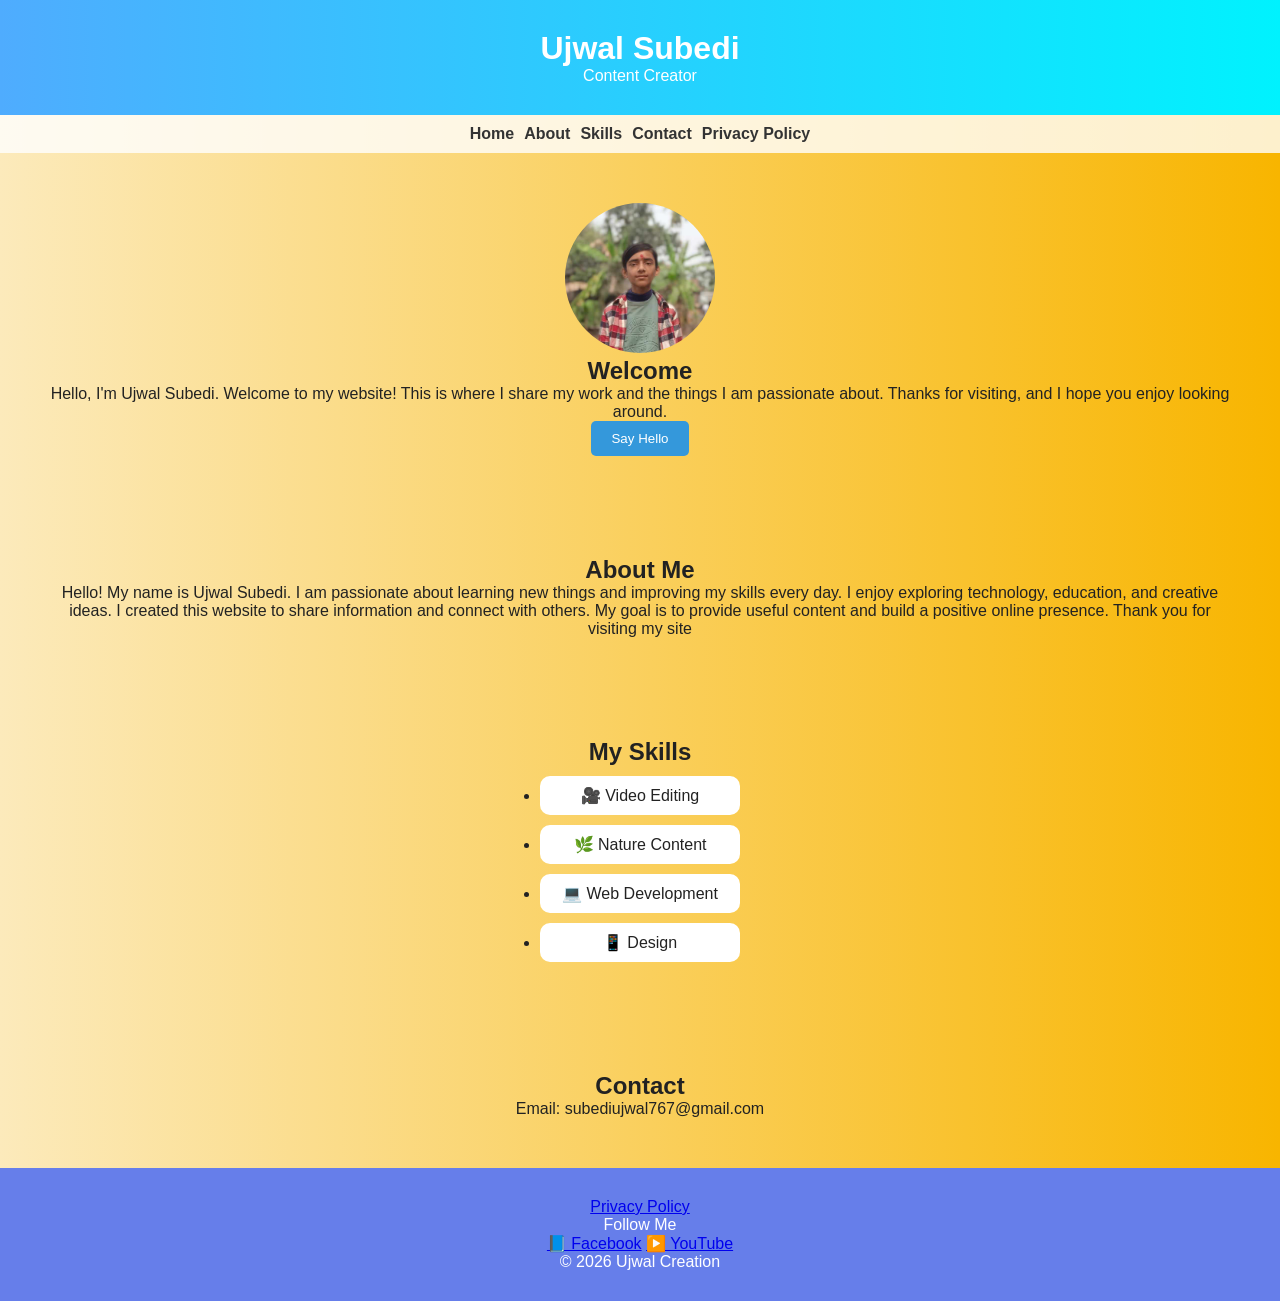
==== index.html @ 62c95f6c "Update index.html" ====
<!DOCTYPE html>
<html lang="en">
<head>
  <meta charset="UTF-8">
  <meta name="viewport" content="width=device-width, initial-scale=1.0">
  <meta name="google-site-verification" content="CUhHpxU7GvBj4afy13xxqSG-assstntsEF9IXBotIX8" />
 <title>Ujwal Subedi - Personal Website </title>
  <meta name="description" content="Official website of Ujwal Subedi from Nepal. Explore my skills, projects and creativity.">
  <link rel="icon" type="image/png" href="favicon.png">
  <link rel="stylesheet" href="style.css">
</head>
<body>

<div id="progress"></div>

<header>
  <h1>Ujwal Subedi</h1>
  <p id="typing"></p>
</header>

<nav>
  <a href="https:/ujwal-subedi.github.io/index1.html">Home</a>
  <a href="#about">About</a>
  <a href="#skills">Skills</a>
  <a href="#contact">Contact</a>
  <a href="privacy.html">Privacy Policy</a>
</nav>

<section id="home">
  <img src="favicon.png" class="center-image">
  <h2>Welcome</h2>
  <p>Hello, I'm Ujwal Subedi.
Welcome to my website! This is where I share my work and the things I am passionate about. Thanks for visiting, and I hope you enjoy looking around.</p>
  <button onclick="showMessage()">Say Hello</button>
</section>

<section id="about">
  <h2>About Me</h2>
  <p>Hello! My name is Ujwal Subedi. I am passionate about learning new things and improving my skills every day. I enjoy exploring technology, education, and creative ideas.

I created this website to share information and connect with others. My goal is to provide useful content and build a positive online presence.

Thank you for visiting my site</p>
</section>

<section id="skills">
  <h2>My Skills</h2>
  <ul>
    <li>🎥 Video Editing</li>
    <li>🌿 Nature Content</li>
    <li>💻 Web Development</li>
    <li>📱 Design</li>
  </ul>
</section>

<section id="contact">
  <h2>Contact</h2>
  <p>Email: subediujwal767@gmail.com</p>
</section>

<footer>
  <a href="privacy.html">Privacy Policy</a>
  <p>Follow Me</p>
  <div class="social">
    <a href="https://www.facebook.com/Mr.ujwalsubedi">📘 Facebook</a>
    <a href="https://www.youtube.com/@Mr.ujwalsubedi">▶️ YouTube</a>
  </div>
  <p>© 2026 Ujwal Creation</p>
</footer>

<button id="topBtn" onclick="topFunction()">↑</button>

<script src="script.js"></script>
</body>
</html>
---- style.css ----
*{
  margin:0;
  padding:0;
  box-sizing:border-box;
  font-family:Arial;
  scroll-behavior:smooth;
}
.center-image {
    width: 150px;
    height: 150px;
    border-radius: 100px; /* makes circle */
    position: center;
    right: 20px;
    top: 20px;
    object-fit: cover;
}
body{
  background: linear-gradient(to right,#fceabb,#f8b500);
  color:#222;
}

/* progress bar */
#progress{
  position:fixed;
  top:0;
  left:0;
  height:4px;
  width:0%;
  background:red;
}

/* header */
header{
  text-align:center;
  padding:30px;
  background:linear-gradient(to right,#4facfe,#00f2fe);
  color:white;
}

/* nav */
nav{
  display:flex;
  justify-content:center;
  flex-wrap:wrap;
  gap:10px;
  padding:10px;
  background:#ffffffcc;
}

nav a{
  text-decoration:none;
  color:#333;
  font-weight:bold;
}

/* sections */
section{
  padding:50px;
  text-align:center;
  opacity:0;
  transform:translateY(30px);
  transition:1s;
}

section.show{
  opacity:1;
  transform:translateY(0);
}
button {
    background-color: #3498db;
    color: white;
    padding: 10px 20px;
    border: none;
    border-radius: 5px;
    cursor: pointer;
    transition: 0.3s;
}

/* Hover Animation */
button:hover {
    background-color: #2ecc71;
    transform: scale(1.1);
}

/* skills */
ul li{
  background:white;
  margin:10px auto;
  padding:10px;
  width:200px;
  border-radius:10px;
}

/* footer */
footer{
  text-align:center;
  background:#667eea;
  color:white;
  padding:30px;
}

/* back to top */
#topBtn{
  position:fixed;
  bottom:20px;
  right:20px;
  display:none;
  padding:10px;
  border-radius:50%;
  background:red;
  color:white;
}
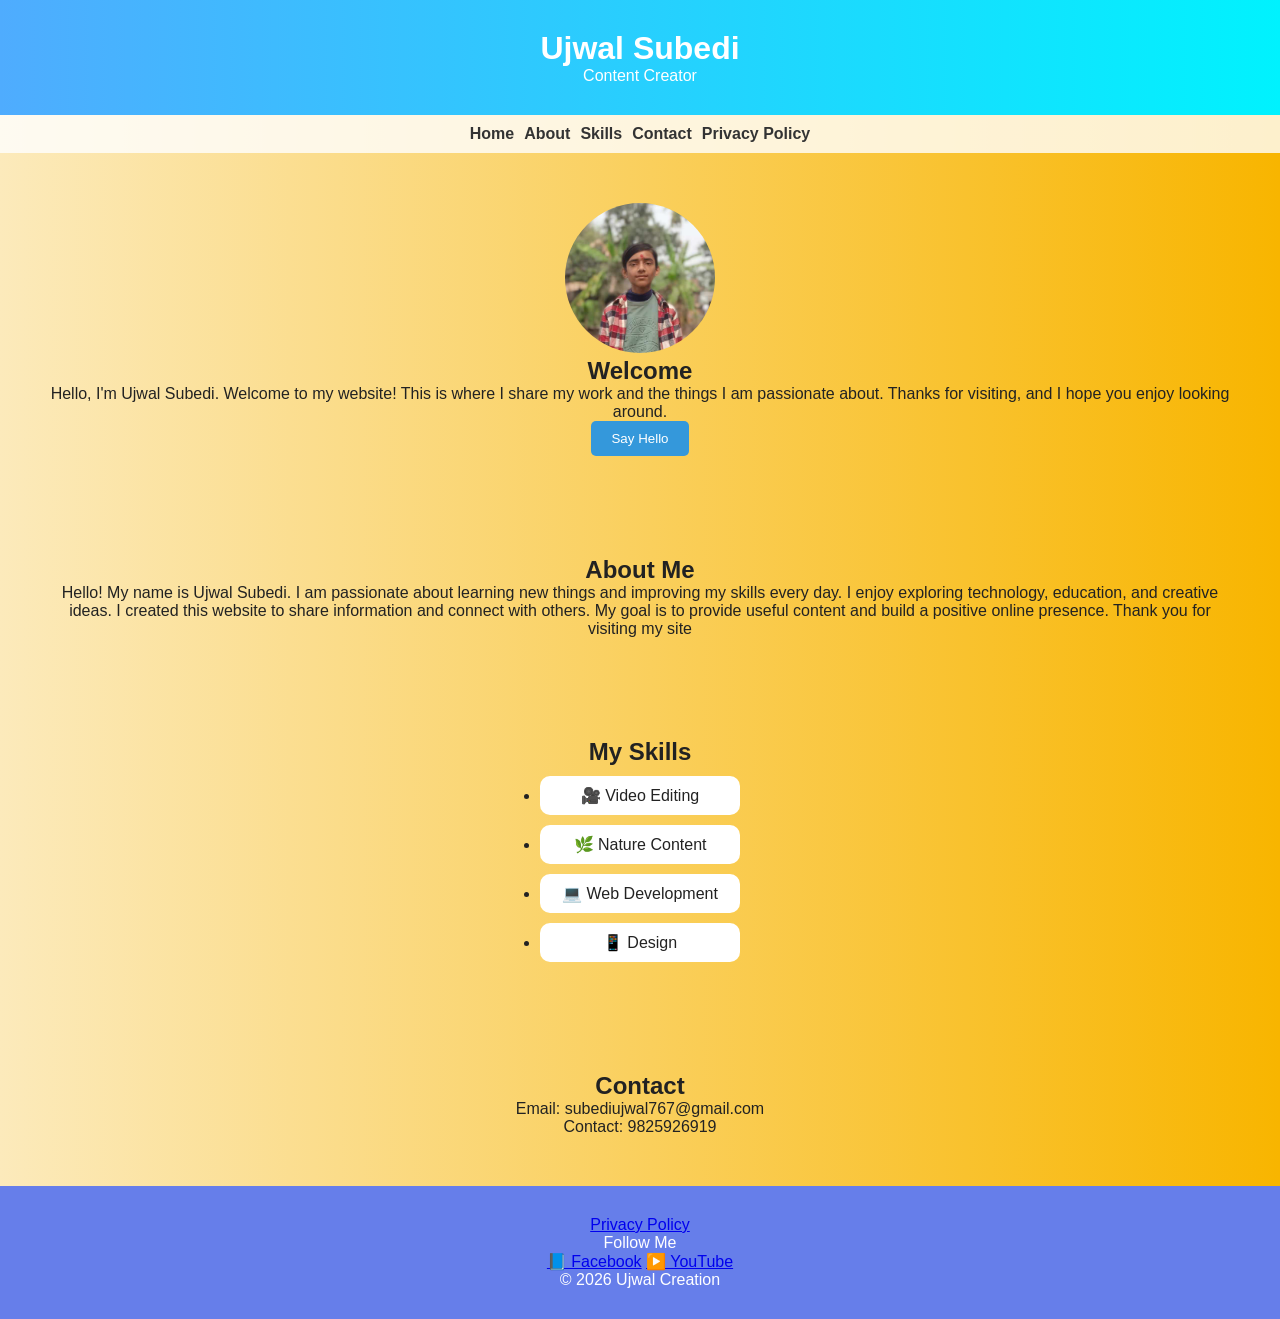
==== commit a6b0fcb4: "Update Skills link in navigation menu" ====
--- a/index.html
+++ b/index.html
@@ -21,7 +21,7 @@
 <nav>
   <a href="https:/ujwal-subedi.github.io/index1.html">Home</a>
   <a href="#about">About</a>
-  <a href="#skills">Skills</a>
+  <a href="ujwal.html">Skills</a>
   <a href="#contact">Contact</a>
   <a href="privacy.html">Privacy Policy</a>
 </nav>
@@ -56,6 +56,7 @@
 <section id="contact">
   <h2>Contact</h2>
   <p>Email: subediujwal767@gmail.com</p>
+  <p>Contact: 9825926919</p>
 </section>
 
 <footer>
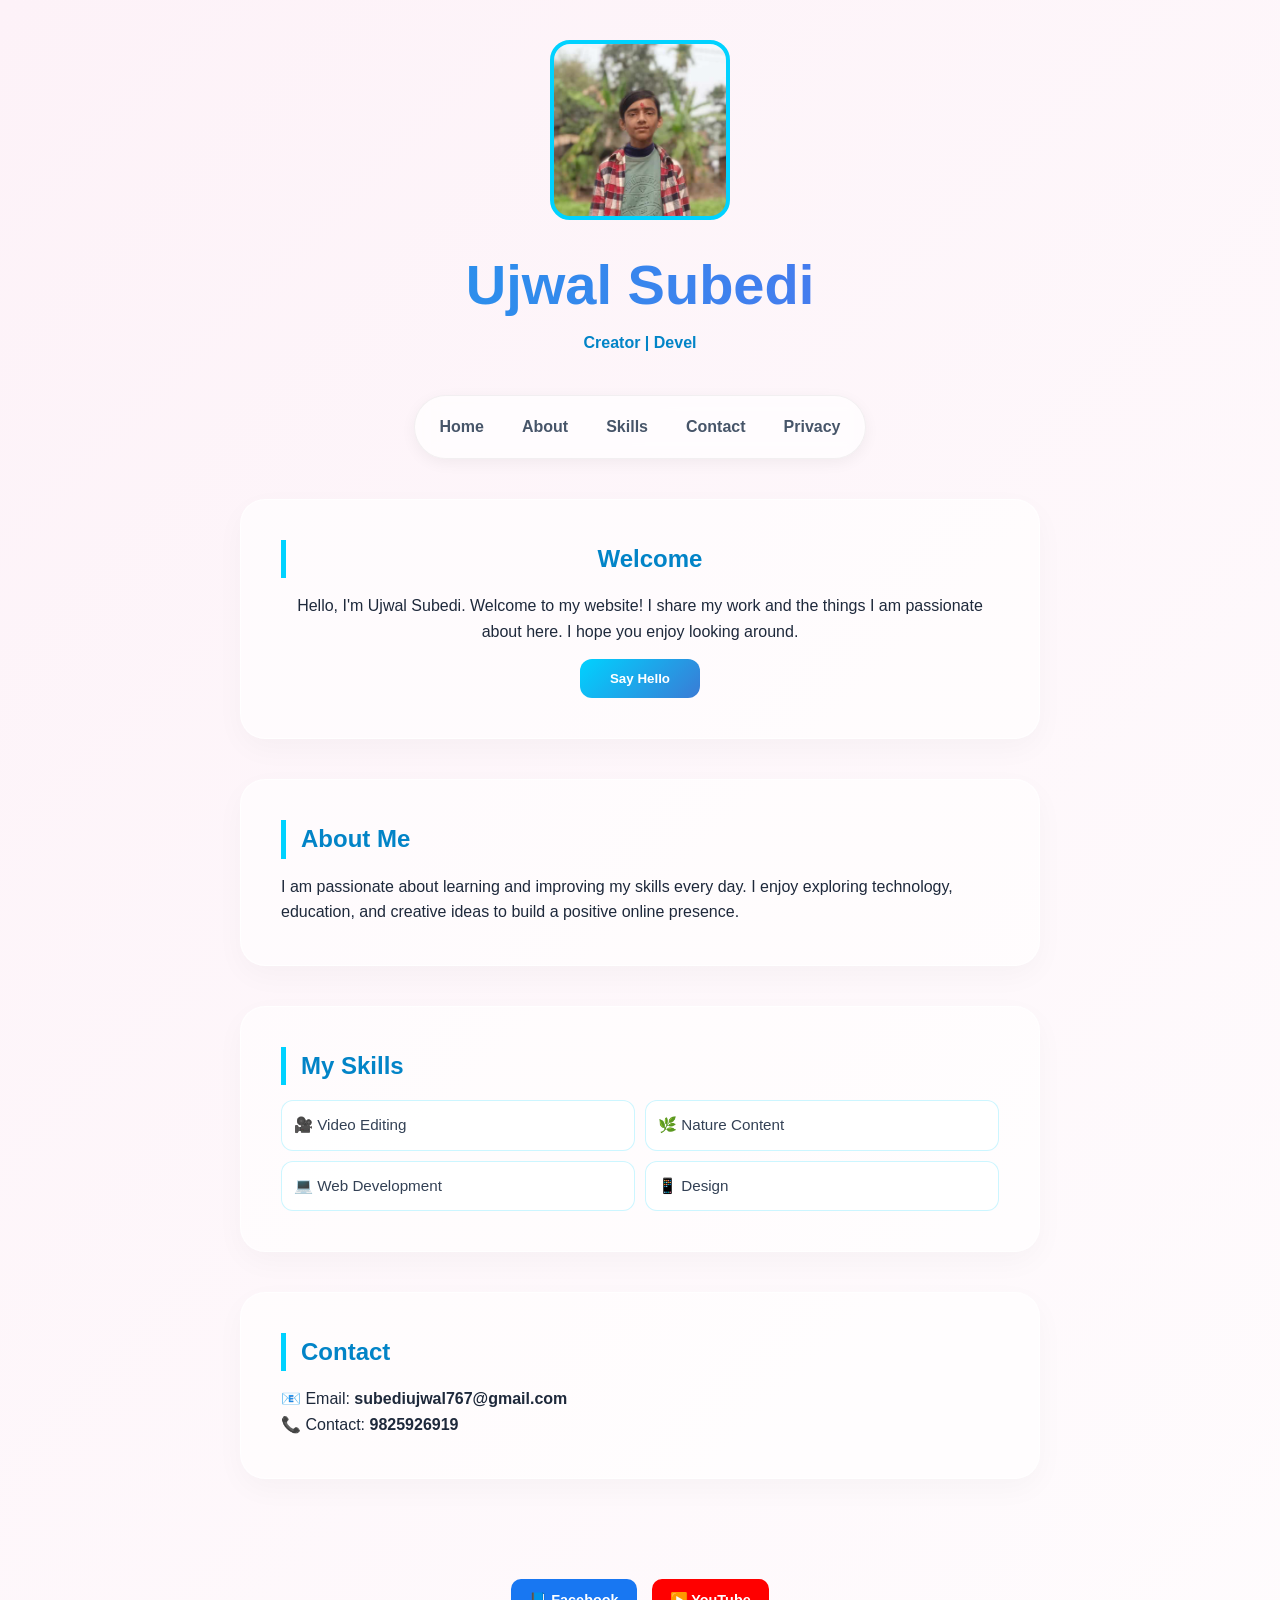
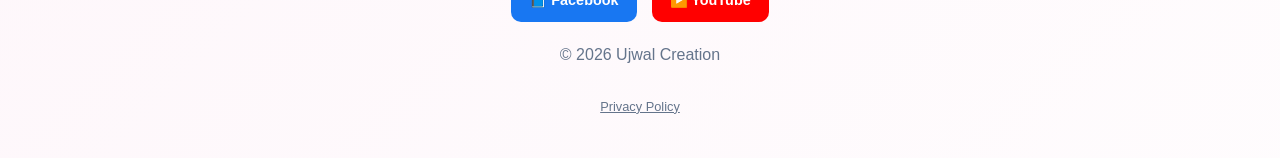
==== commit 4358b52c: "Update index.html" ====
--- a/index.html
+++ b/index.html
@@ -4,43 +4,132 @@
   <meta charset="UTF-8">
   <meta name="viewport" content="width=device-width, initial-scale=1.0">
   <meta name="google-site-verification" content="CUhHpxU7GvBj4afy13xxqSG-assstntsEF9IXBotIX8" />
- <title>Ujwal Subedi - Personal Website </title>
+  <title>Ujwal Subedi - Personal Website</title>
+    <link rel="icon" type="image/x-icon" href="/favicon.ico">
   <meta name="description" content="Official website of Ujwal Subedi from Nepal. Explore my skills, projects and creativity.">
-  <link rel="icon" type="image/png" href="favicon.png">
-  <link rel="stylesheet" href="style.css">
+  
+  <style>
+    /* KEYFRAMES */
+    @keyframes fadeIn { from { opacity: 0; transform: translateY(20px); } to { opacity: 1; transform: translateY(0); } }
+    @keyframes float { 0%, 100% { transform: translateY(0); } 50% { transform: translateY(-10px); } }
+    @keyframes glow { 0%, 100% { box-shadow: 0 0 10px rgba(0, 210, 255, 0.3); } 50% { box-shadow: 0 0 25px rgba(0, 210, 255, 0.6); } }
+    @keyframes gradientBG { 0% { background-position: 0% 50%; } 50% { background-position: 100% 50%; } 100% { background-position: 0% 50%; } }
+
+    /* RESET & BASE */
+    * { margin: 0; padding: 0; box-sizing: border-box; scroll-behavior: smooth; }
+    
+    body { 
+        background: linear-gradient(-45deg, #f0f9ff, #e0e7ff, #ffffff, #fdf2f8); 
+        background-size: 400% 400%;
+        animation: gradientBG 15s ease infinite;
+        font-family: 'Segoe UI', Tahoma, Geneva, Verdana, sans-serif; 
+        color: #1e293b;
+        line-height: 1.6;
+        padding: 0 15px; /* Side padding for mobile */
+    }
+
+    #progress { position: fixed; top: 0; left: 0; height: 4px; background: #00d2ff; width: 0%; z-index: 2000; box-shadow: 0 0 10px #00d2ff; }
+
+    /* PROFILE PICTURE */
+    .profile-container { display: flex; justify-content: center; margin-top: 40px; animation: fadeIn 1s ease-out; }
+    .pro-pic-square {
+        width: 150px; height: 150px; /* Responsive size */
+        background: url('favicon.png') center/cover; 
+        border: 4px solid #00d2ff; 
+        border-radius: 20px; 
+        animation: float 4s ease-in-out infinite, glow 3s infinite;
+        background-color: #ffffff;
+    }
+
+    header { text-align: center; padding: 20px 0; animation: fadeIn 1.2s ease-out; }
+    header h1 { font-size: 2.5rem; background: linear-gradient(to right, #0ea5e9, #6366f1); -webkit-background-clip: text; -webkit-text-fill-color: transparent; }
+    
+    /* NAVIGATION - Responsive Flex */
+    nav { 
+        position: sticky; top: 10px; z-index: 1000;
+        display: flex; justify-content: center; flex-wrap: wrap; gap: 8px; 
+        margin: 20px auto; padding: 10px; width: 100%; max-width: fit-content;
+        background: rgba(255, 255, 255, 0.7); backdrop-filter: blur(10px); 
+        border-radius: 50px; border: 1px solid rgba(0, 0, 0, 0.05);
+        box-shadow: 0 4px 15px rgba(0,0,0,0.05);
+    }
+    nav a { text-decoration: none; color: #475569; font-weight: 600; padding: 6px 12px; transition: 0.3s; font-size: 0.9rem; }
+    nav a:hover { color: #00d2ff; background: rgba(0, 210, 255, 0.1); border-radius: 20px; }
+
+    /* SECTIONS */
+    section { 
+        max-width: 800px; margin: 30px auto; padding: 25px; 
+        background: rgba(255, 255, 255, 0.6); border-radius: 25px;
+        border: 1px solid rgba(255, 255, 255, 0.8); transition: 0.4s;
+        box-shadow: 0 10px 30px rgba(0, 0, 0, 0.03);
+    }
+    h2 { color: #0284c7; margin-bottom: 15px; font-size: 1.5rem; border-left: 5px solid #00d2ff; padding-left: 15px; }
+
+    /* SKILLS - Responsive Grid */
+    ul { list-style: none; display: grid; grid-template-columns: 1fr 1fr; gap: 10px; }
+    li { background: rgba(255, 255, 255, 0.8); padding: 12px; border-radius: 12px; border: 1px solid rgba(0, 210, 255, 0.2); color: #334155; font-size: 0.95rem; }
+
+    /* BUTTONS */
+    button { background: linear-gradient(135deg, #00d2ff, #3a7bd5); color: white; border: none; padding: 12px 30px; border-radius: 12px; cursor: pointer; font-weight: bold; margin-top: 15px; }
+
+    /* SOCIALS */
+    .social { display: flex; flex-wrap: wrap; justify-content: center; gap: 15px; margin: 20px 0; }
+    .social a { text-decoration: none; padding: 10px 18px; border-radius: 10px; font-weight: bold; color: white; font-size: 0.9rem; }
+    .social a[href*="facebook"] { background: #1877f2; }
+    .social a[href*="youtube"] { background: #ff0000; }
+
+    footer { text-align: center; padding: 40px 10px; color: #64748b; }
+
+    #topBtn { position: fixed; bottom: 20px; right: 20px; border-radius: 50%; width: 50px; height: 50px; display: none; background: #00d2ff; color: white; border: none; cursor: pointer; z-index: 1001; }
+
+    /* MEDIA QUERIES FOR LAPTOP/DESKTOP */
+    @media (min-width: 768px) {
+        body { padding: 0 40px; }
+        header h1 { font-size: 3.5rem; }
+        section { padding: 40px; margin: 40px auto; }
+        .pro-pic-square { width: 180px; height: 180px; }
+        nav a { padding: 8px 15px; font-size: 1rem; }
+    }
+
+    /* MEDIA QUERIES FOR MOBILE */
+    @media (max-width: 480px) {
+        header h1 { font-size: 2rem; }
+        ul { grid-template-columns: 1fr; } /* Stack skills in one column */
+        nav { border-radius: 20px; } /* More square nav for vertical stacking */
+        .social a { width: 100%; text-align: center; } /* Social buttons stack on tiny screens */
+    }
+  </style>
 </head>
 <body>
 
 <div id="progress"></div>
 
+<div class="profile-container">
+    <div class="pro-pic-square"></div>
+</div>
+
 <header>
   <h1>Ujwal Subedi</h1>
-  <p id="typing"></p>
+  <p id="typing" style="color: #0284c7; font-weight: bold; min-height: 25px;"></p>
 </header>
 
 <nav>
-  <a href="https:/ujwal-subedi.github.io/index1.html">Home</a>
+  <a href="home.html">Home</a>
   <a href="#about">About</a>
   <a href="ujwal.html">Skills</a>
   <a href="#contact">Contact</a>
-  <a href="privacy.html">Privacy Policy</a>
+  <a href="privacy.html">Privacy</a>
 </nav>
 
-<section id="home">
-  <img src="favicon.png" class="center-image">
+<section id="home" style="text-align: center;">
   <h2>Welcome</h2>
-  <p>Hello, I'm Ujwal Subedi.
-Welcome to my website! This is where I share my work and the things I am passionate about. Thanks for visiting, and I hope you enjoy looking around.</p>
+  <p>Hello, I'm Ujwal Subedi. Welcome to my website! I share my work and the things I am passionate about here. I hope you enjoy looking around.</p>
   <button onclick="showMessage()">Say Hello</button>
 </section>
 
 <section id="about">
   <h2>About Me</h2>
-  <p>Hello! My name is Ujwal Subedi. I am passionate about learning new things and improving my skills every day. I enjoy exploring technology, education, and creative ideas.
-
-I created this website to share information and connect with others. My goal is to provide useful content and build a positive online presence.
-
-Thank you for visiting my site</p>
+  <p>I am passionate about learning and improving my skills every day. I enjoy exploring technology, education, and creative ideas to build a positive online presence.</p>
 </section>
 
 <section id="skills">
@@ -55,22 +144,45 @@
 
 <section id="contact">
   <h2>Contact</h2>
-  <p>Email: subediujwal767@gmail.com</p>
-  <p>Contact: 9825926919</p>
+  <p>📧 Email: <strong>subediujwal767@gmail.com</strong></p>
+  <p>📞 Contact: <strong>9825926919</strong></p>
 </section>
 
 <footer>
-  <a href="privacy.html">Privacy Policy</a>
-  <p>Follow Me</p>
   <div class="social">
-    <a href="https://www.facebook.com/Mr.ujwalsubedi">📘 Facebook</a>
-    <a href="https://www.youtube.com/@Mr.ujwalsubedi">▶️ YouTube</a>
+    <a href="https://www.facebook.com/Mr.ujwalsubedi" target="_blank">📘 Facebook</a>
+    <a href="https://www.youtube.com/@Mr.ujwalsubedi" target="_blank">▶️ YouTube</a>
   </div>
   <p>© 2026 Ujwal Creation</p>
+  <br>
+  <a href="privacy.html" style="color: #64748b; font-size: 0.8rem;">Privacy Policy</a>
 </footer>
 
 <button id="topBtn" onclick="topFunction()">↑</button>
 
-<script src="script.js"></script>
+<script>
+    const text = "Creator | Developer | Passionate Learner";
+    let index = 0;
+    function typeEffect() {
+        if (index < text.length) {
+            document.getElementById("typing").innerHTML += text.charAt(index);
+            index++;
+            setTimeout(typeEffect, 100);
+        }
+    }
+    window.onload = typeEffect;
+
+    window.onscroll = function() {
+        let winScroll = document.body.scrollTop || document.documentElement.scrollTop;
+        let height = document.documentElement.scrollHeight - document.documentElement.clientHeight;
+        let scrolled = (winScroll / height) * 100;
+        document.getElementById("progress").style.width = scrolled + "%";
+        document.getElementById("topBtn").style.display = (winScroll > 200) ? "block" : "none";
+    };
+
+    function topFunction() { window.scrollTo({top: 0, behavior: 'smooth'}); }
+    function showMessage() { alert("Hello from Ujwal! 🚀 Thanks for connecting."); }
+</script>
+
 </body>
 </html>
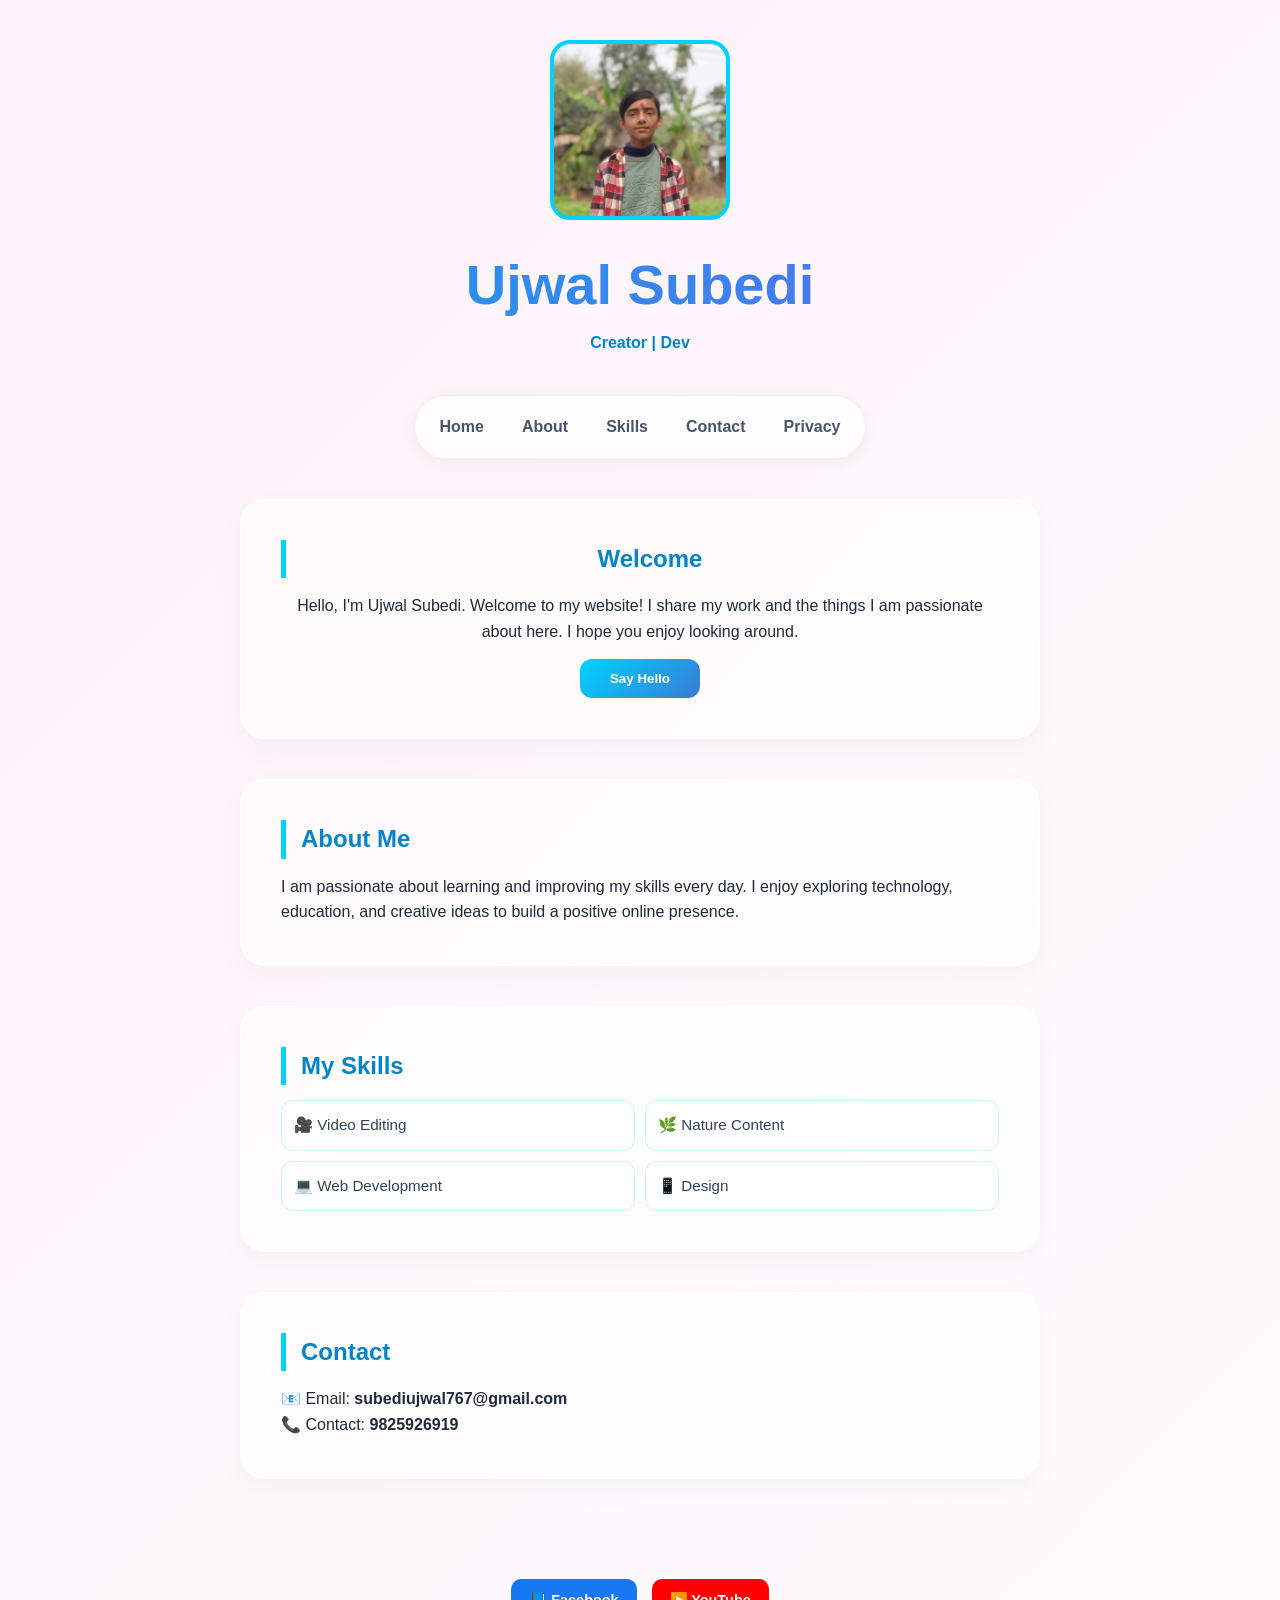
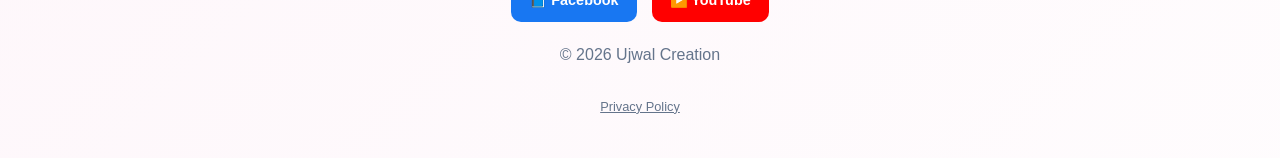
==== commit 67dff670: "Update index.html" ====
--- a/index.html
+++ b/index.html
@@ -5,7 +5,7 @@
   <meta name="viewport" content="width=device-width, initial-scale=1.0">
   <meta name="google-site-verification" content="CUhHpxU7GvBj4afy13xxqSG-assstntsEF9IXBotIX8" />
   <title>Ujwal Subedi - Personal Website</title>
-    <link rel="icon" type="image/x-icon" href="/favicon.ico">
+    <link rel="icon" type="image/x-icon" href="favicon.png">
   <meta name="description" content="Official website of Ujwal Subedi from Nepal. Explore my skills, projects and creativity.">
   
   <style>
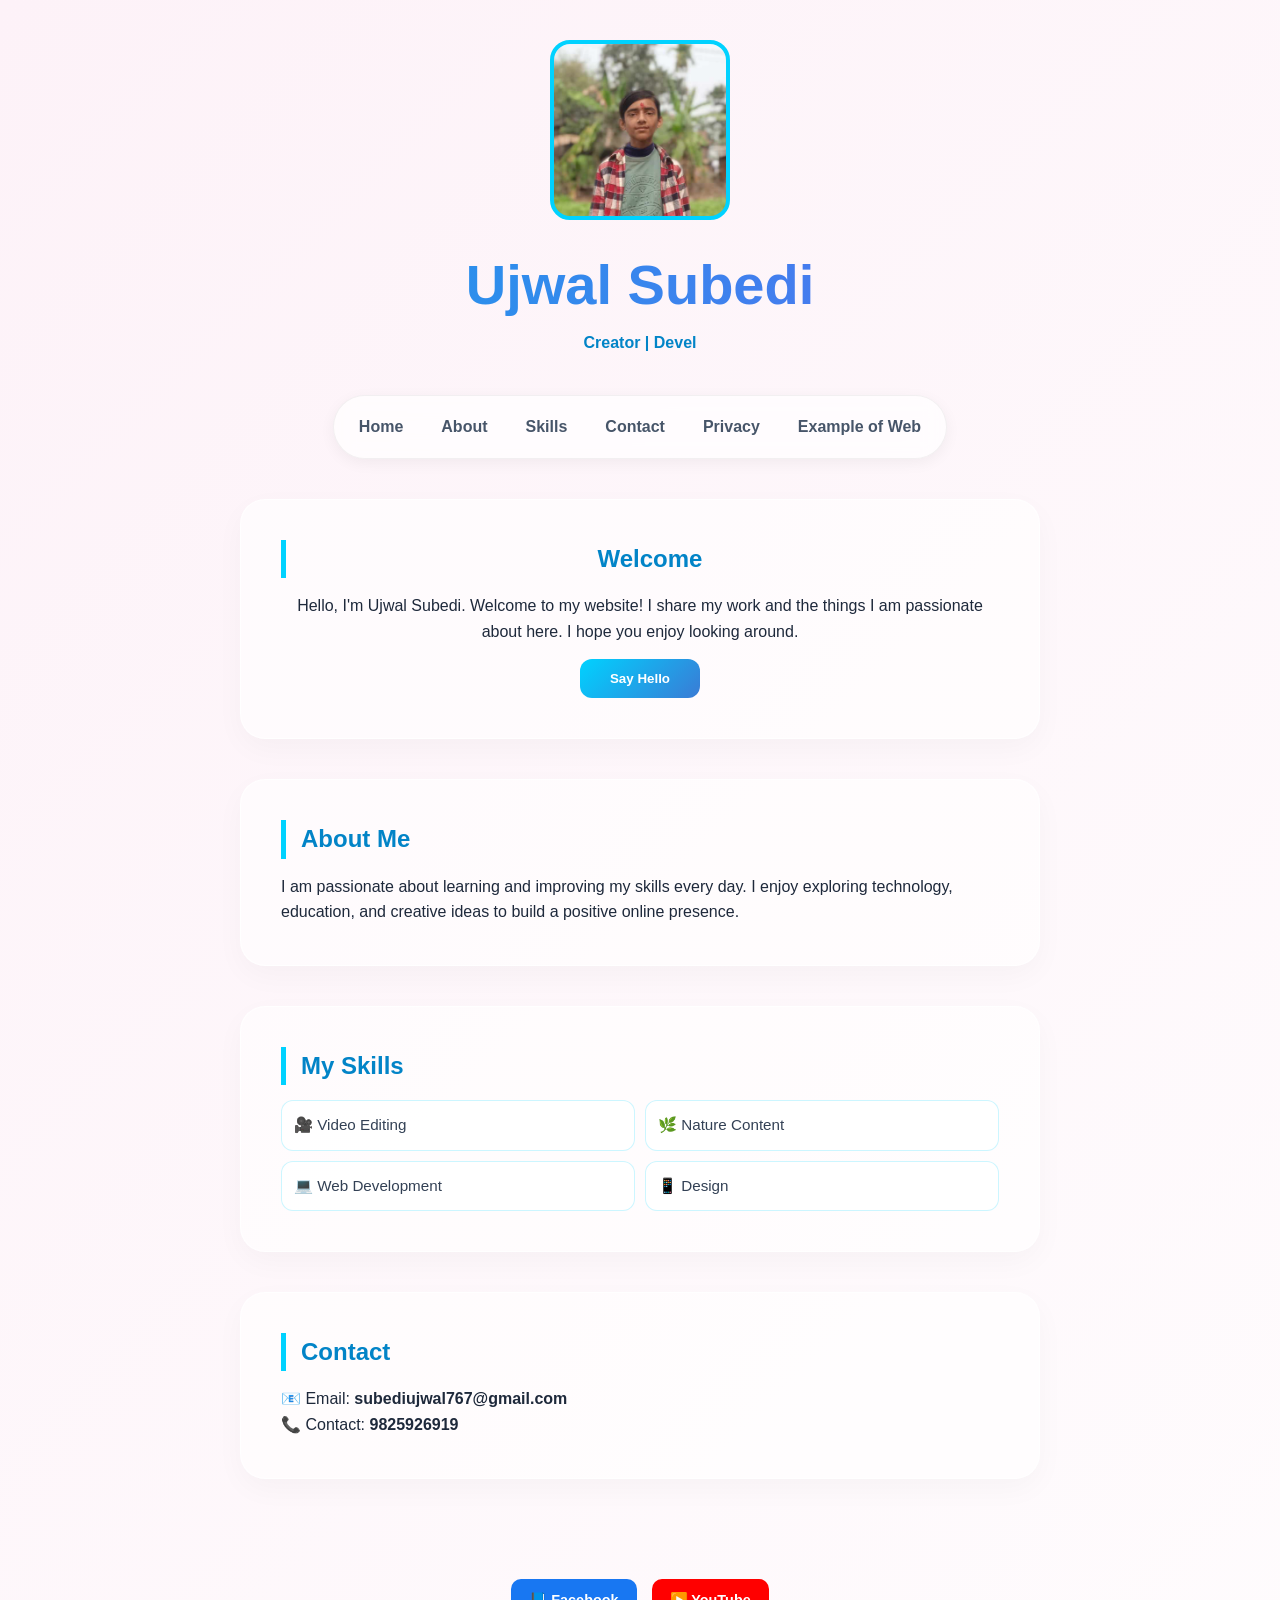
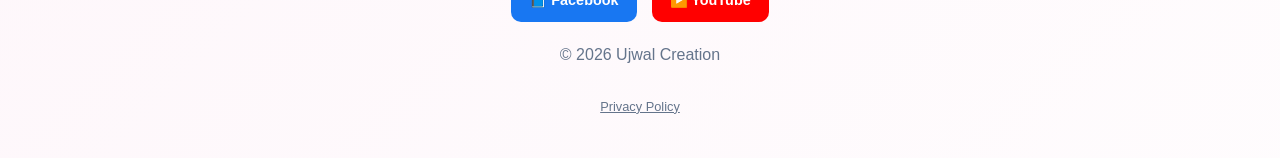
==== commit 798c411b: "Update index.html" ====
--- a/index.html
+++ b/index.html
@@ -3,9 +3,9 @@
 <head>
   <meta charset="UTF-8">
   <meta name="viewport" content="width=device-width, initial-scale=1.0">
-  <meta name="google-site-verification" content="CUhHpxU7GvBj4afy13xxqSG-assstntsEF9IXBotIX8" />
+  <meta name="google-site-verification" content="kAePEF7oO1tDUs0zZszpoycCzv1eFBkm7PYazycREIg" />
   <title>Ujwal Subedi - Personal Website</title>
-    <link rel="icon" type="image/x-icon" href="favicon.png">
+    <link rel="icon" type="image/png" href="favicon.png">
   <meta name="description" content="Official website of Ujwal Subedi from Nepal. Explore my skills, projects and creativity.">
   
   <style>
@@ -115,10 +115,11 @@
 
 <nav>
   <a href="home.html">Home</a>
-  <a href="#about">About</a>
+  <a href="about.html">About</a>
   <a href="ujwal.html">Skills</a>
   <a href="#contact">Contact</a>
   <a href="privacy.html">Privacy</a>
+  <a href="shree jhiljhile secondary school.html">Example of Web</a>
 </nav>
 
 <section id="home" style="text-align: center;">
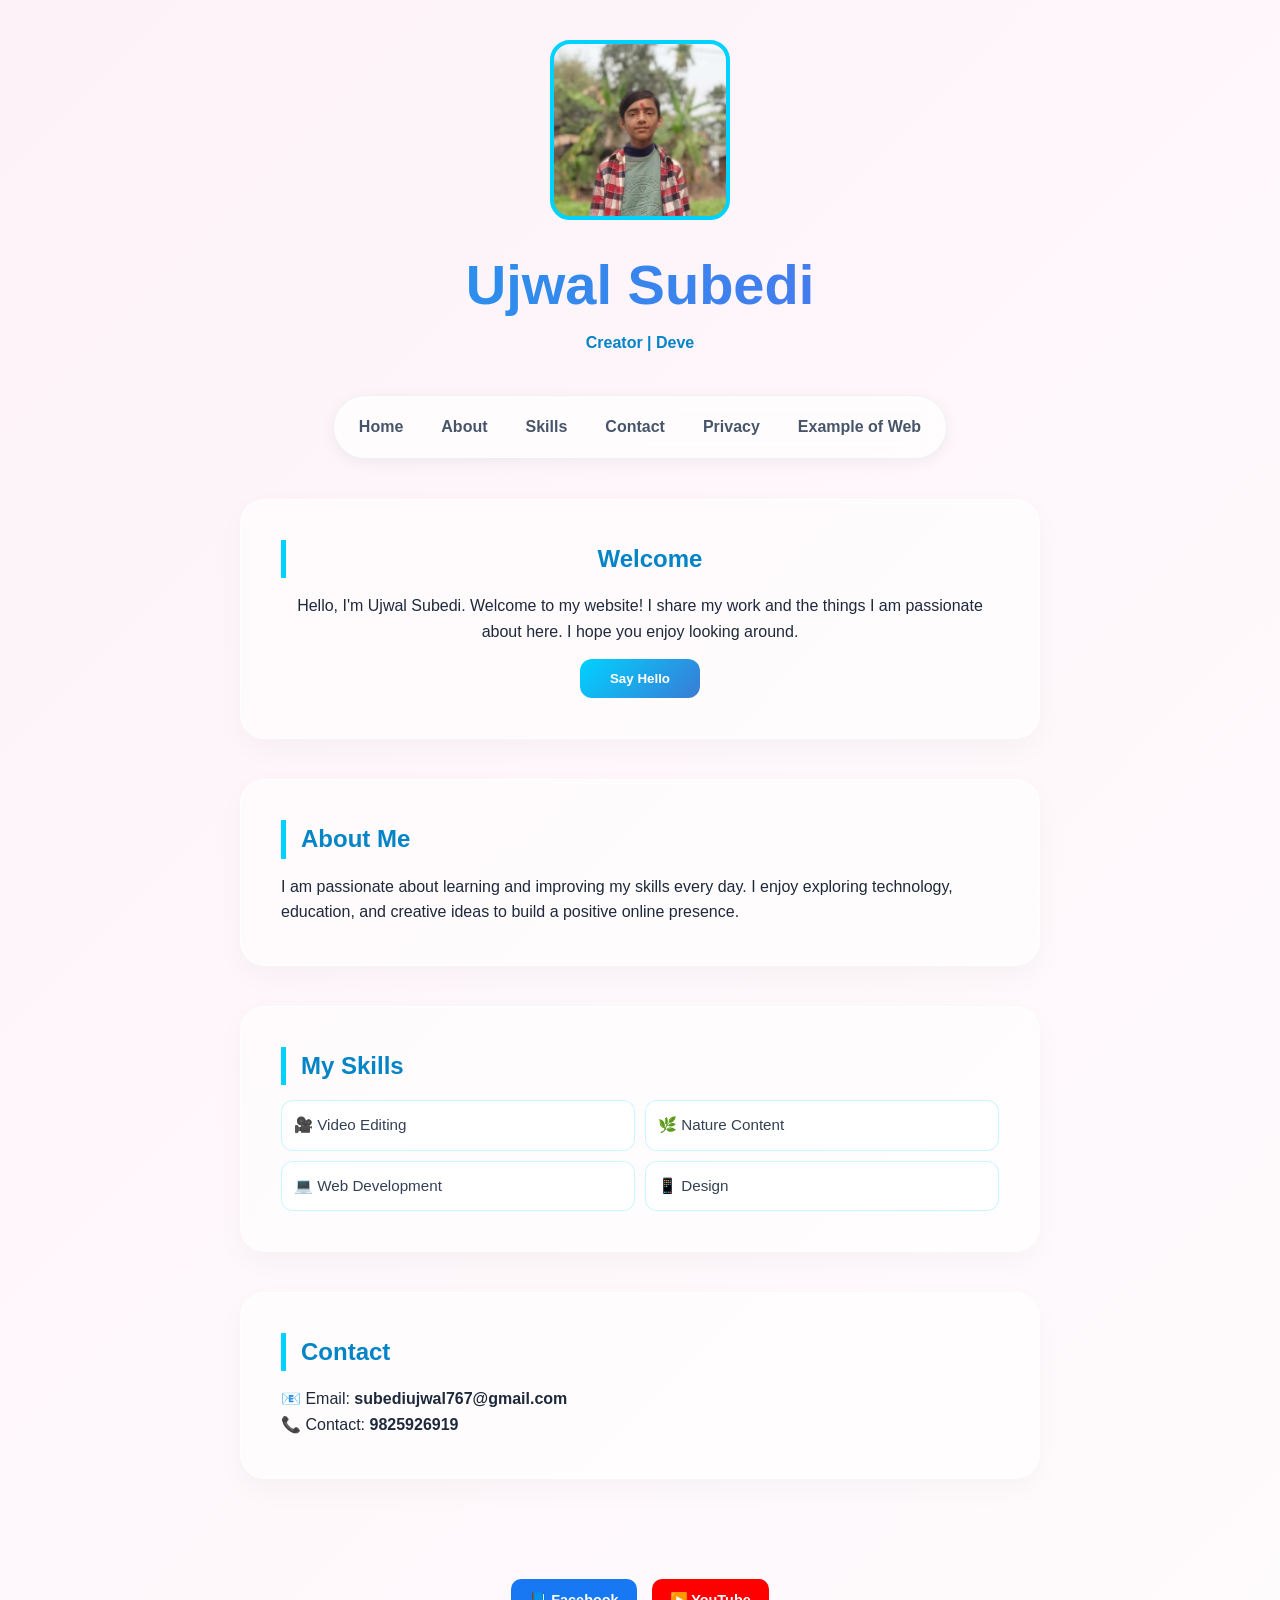
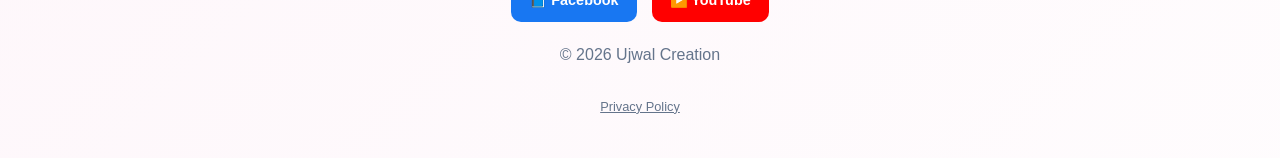
==== commit 2bf662c8: "Update index.html" ====
--- a/index.html
+++ b/index.html
@@ -2,12 +2,11 @@
 <html lang="en">
 <head>
   <meta charset="UTF-8">
-  <meta name="viewport" content="width=device-width, initial-scale=1.0">
-  <meta name="google-site-verification" content="kAePEF7oO1tDUs0zZszpoycCzv1eFBkm7PYazycREIg" />
+  <meta name="viewport" content="width=device-width, initial-scale=1.0"
+    <meta name="google-site-verification" content="xa2r0VYzRu40EP2S5m-NImyz3rHKT13G8cvzuxsybQc" />
   <title>Ujwal Subedi - Personal Website</title>
     <link rel="icon" type="image/png" href="favicon.png">
   <meta name="description" content="Official website of Ujwal Subedi from Nepal. Explore my skills, projects and creativity.">
-  
   <style>
     /* KEYFRAMES */
     @keyframes fadeIn { from { opacity: 0; transform: translateY(20px); } to { opacity: 1; transform: translateY(0); } }
